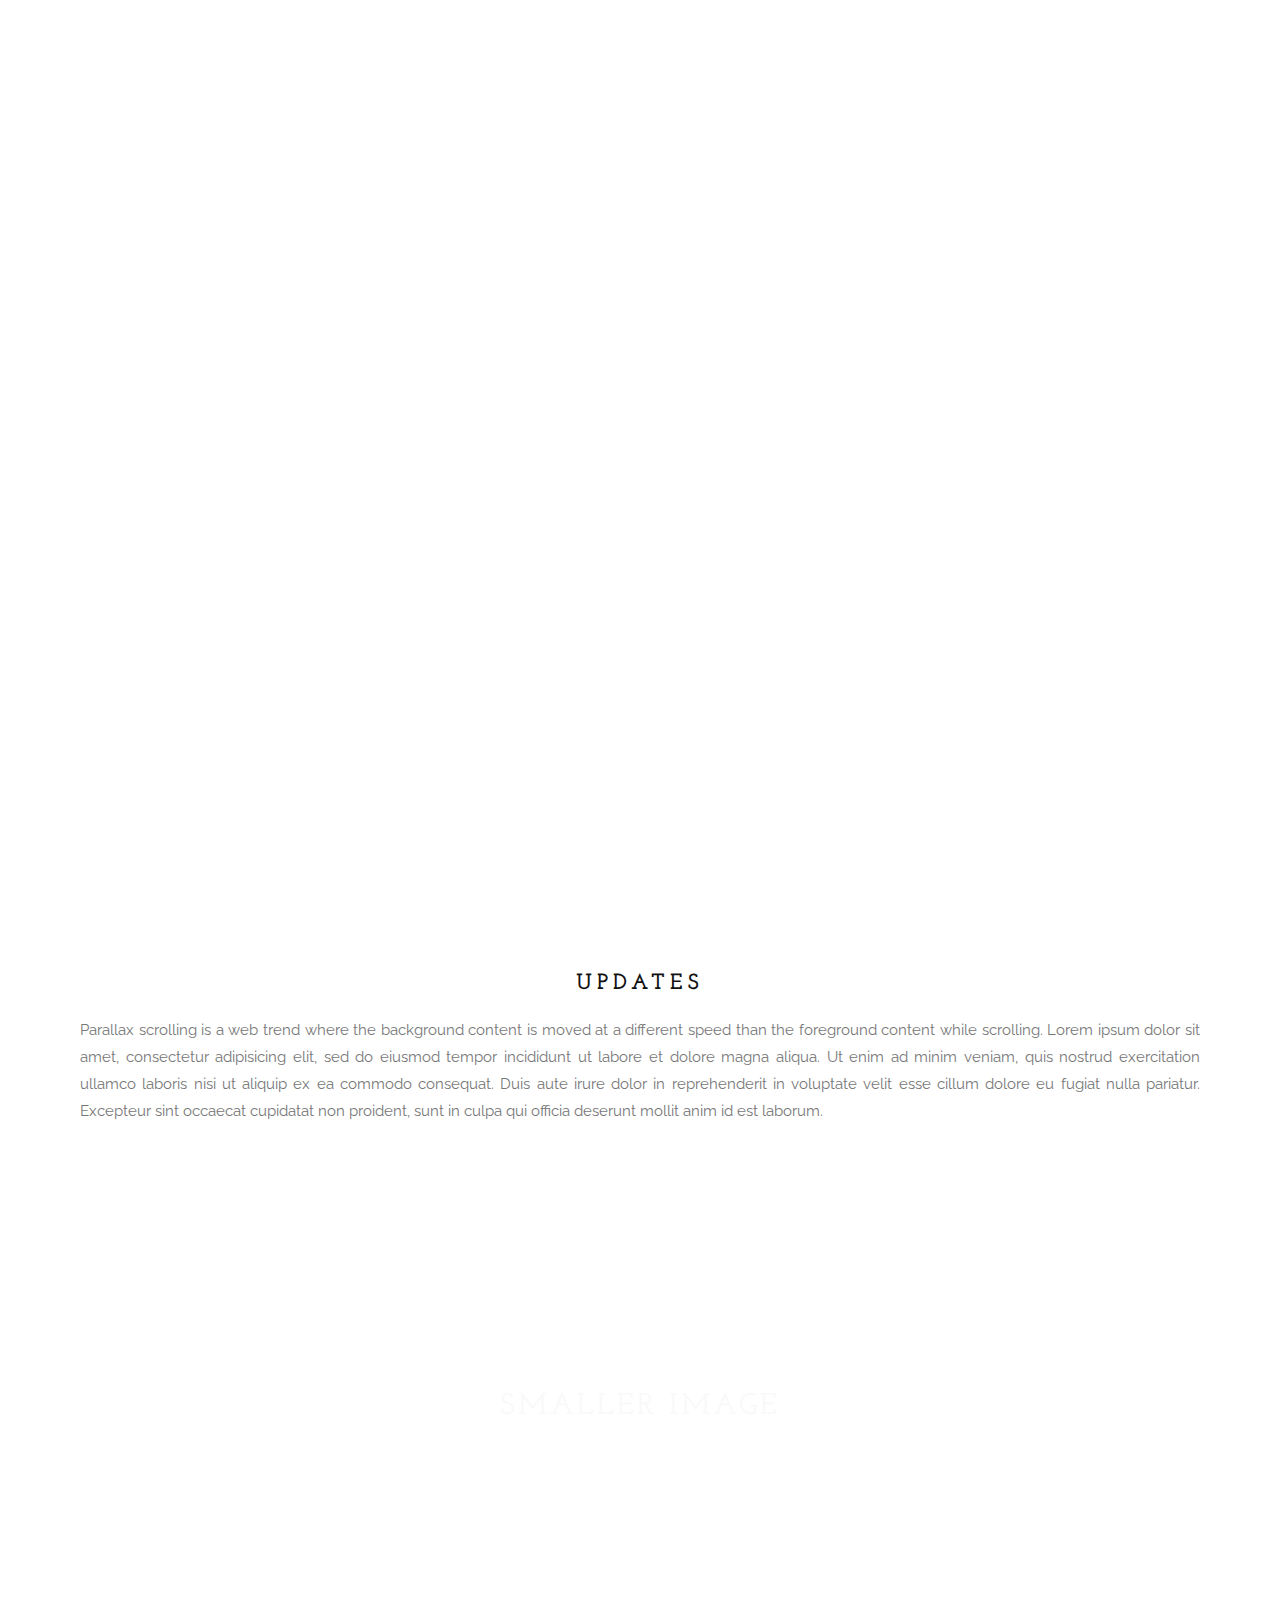
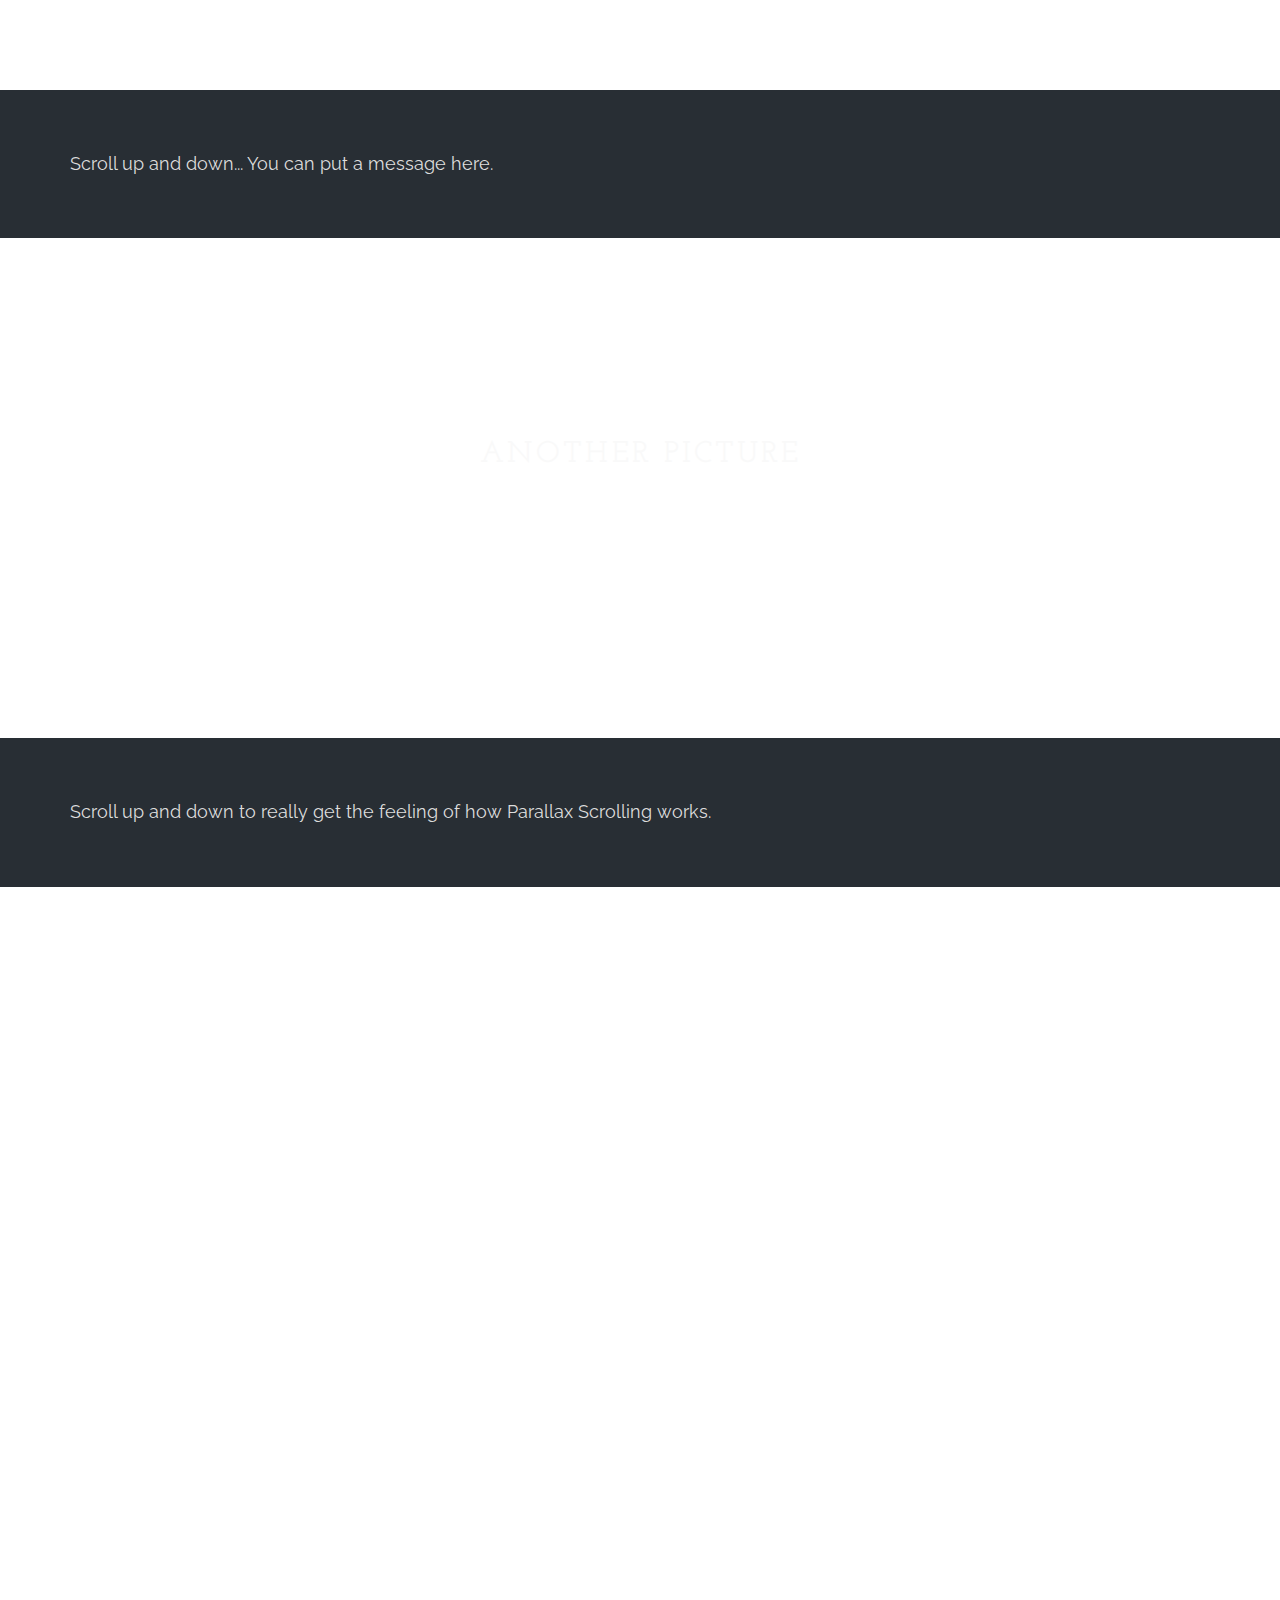
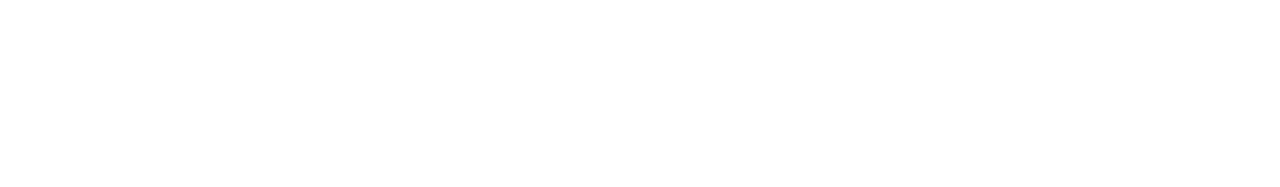
==== beta/index.html @ 8b1193c0 "Create beta homepage" ====
<html>
<head>
<title>LMH - Home</title>
<meta charset="utf-8">
<link rel="stylesheet" href="https://fonts.googleapis.com/css?family=Josefin+Slab:600,700|Raleway:200,400">
<style>
  body, html {
    height: 100%;
    margin: 0;
    font: 400 15px/1.8 "Raleway", sans-serif;
    color: #777;
  }

  .bgimg-1, .bgimg-2, .bgimg-3 {
    position: relative;
    opacity: 0.65;
    background-attachment: fixed;
    background-position: center;
    background-repeat: no-repeat;
    background-size: cover;

  }
  .bgimg-1 {
    background-image: url("img/img1.jpg");
    min-height: 100%;
    background-position: bottom;
  }

  .bgimg-2 {
    background-image: url("img/img2.jpg");
    min-height: 500px;
    background-position: bottom;
  }

  .bgimg-3 {
    background-image: url("http://i717.photobucket.com/albums/ww171/ahmedmoby/desktop%20wallpaper/nature_059.jpg");
    min-height: 500px;
    background-position: bottom;
  }

  .caption {
    position: absolute;
    left: 0;
    top: 50%;
    width: 100%;
    text-align: center;
    color: #000;
    margin-top: -60.5px;
  }

  .caption span.border {
    color: #fff;
    padding: 25px;
    font-size: 70px;
    letter-spacing: -5px;
    font-weight: 700;
    font-family: "Josefin Slab";
  }

  .nav {
    height: 10%;
  }

  h3 {
    letter-spacing: 5px;
    text-transform: uppercase;
    font: 700 22px "Josefin Slab", sans-serif;
    color: #111;
  }

  .caption2 {
    background-color: transparent;
    color: #F7F7F7;
    font-family: "Josefin Slab";
    font-size: 30px;
    font-weight: 600;
    letter-spacing: 3px;
  }
  #item {

  }
</style>
</head>
<body>
<div class="bgimg-1">
  <div class="caption">
    <span class="border">LMH</span>
  </div>
</div>

<div style="color: #777;background-color:white;text-align:center;padding:50px 80px;text-align: justify;" id="items">
  <h3 style="text-align:center;">Updates</h3>
  <p>Parallax scrolling is a web trend where the background content is moved at a different speed than the foreground content while scrolling. Lorem ipsum dolor sit amet, consectetur adipisicing elit, sed do eiusmod tempor incididunt ut labore et dolore magna aliqua. Ut enim ad minim veniam, quis nostrud exercitation ullamco laboris nisi ut aliquip ex ea commodo consequat. Duis aute irure dolor in reprehenderit in voluptate velit esse cillum dolore eu fugiat nulla pariatur. Excepteur sint occaecat cupidatat non proident, sunt in culpa qui officia deserunt mollit anim id est laborum.</p>
</div>

<div class="bgimg-2">
  <div class="caption">
    <span class="caption2">SMALLER IMAGE</span>
  </div>
</div>

<div style="position:relative;">
  <div style="color:#ddd;background-color:#282E34;text-align:center;padding:40px 70px;text-align: justify;font-size: 18px">
    <p>Scroll up and down... You can put a message here.</p>
  </div>
</div>

<div class="bgimg-3">
  <div class="caption">
    <span class="caption2">ANOTHER PICTURE</span>
  </div>
</div>

<div style="position:relative;">
  <div style="color:#ddd;background-color:#282E34;text-align:center;padding:40px 70px;text-align: justify;font-size: 18px">
    <p>Scroll up and down to really get the feeling of how Parallax Scrolling works.</p>
  </div>
</div>

<div class="bgimg-1">
  <div class="caption">
    <span class="border">COOL!</span>
  </div>
</div>

</body>
</html>
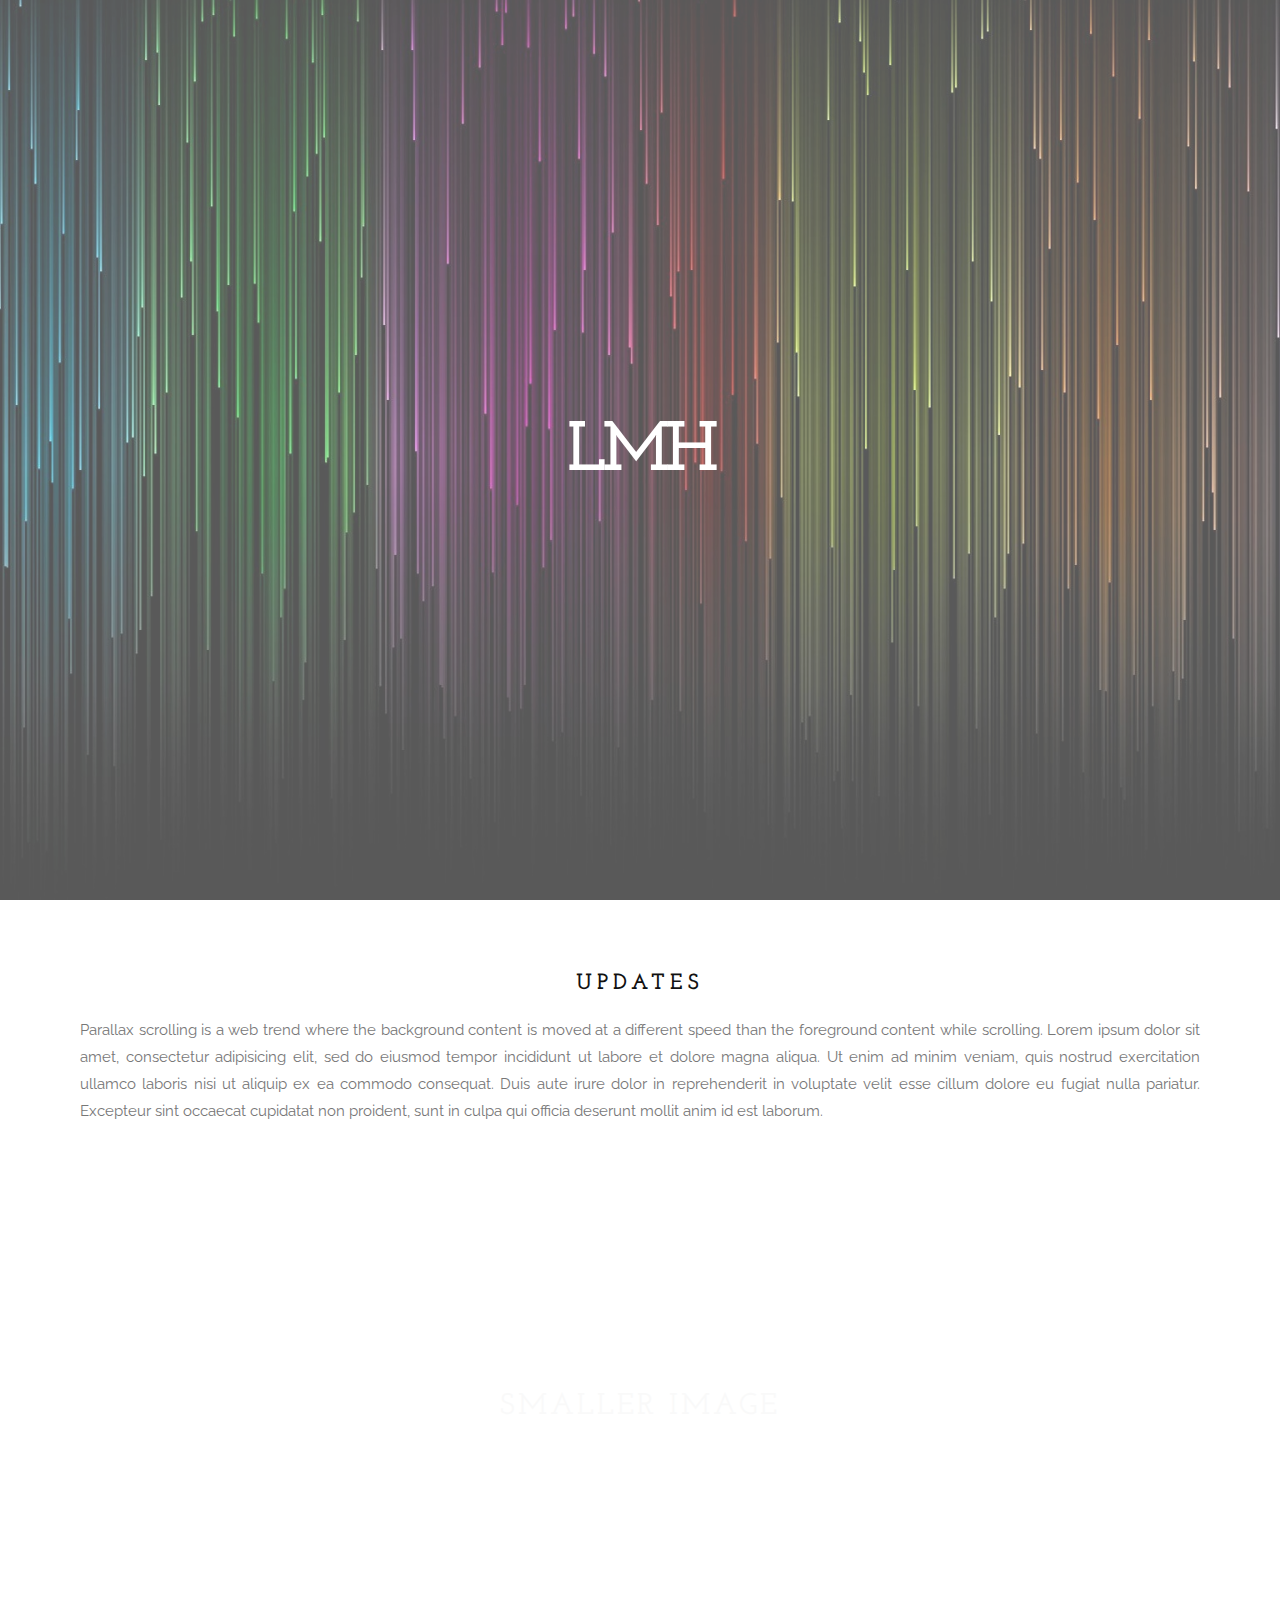
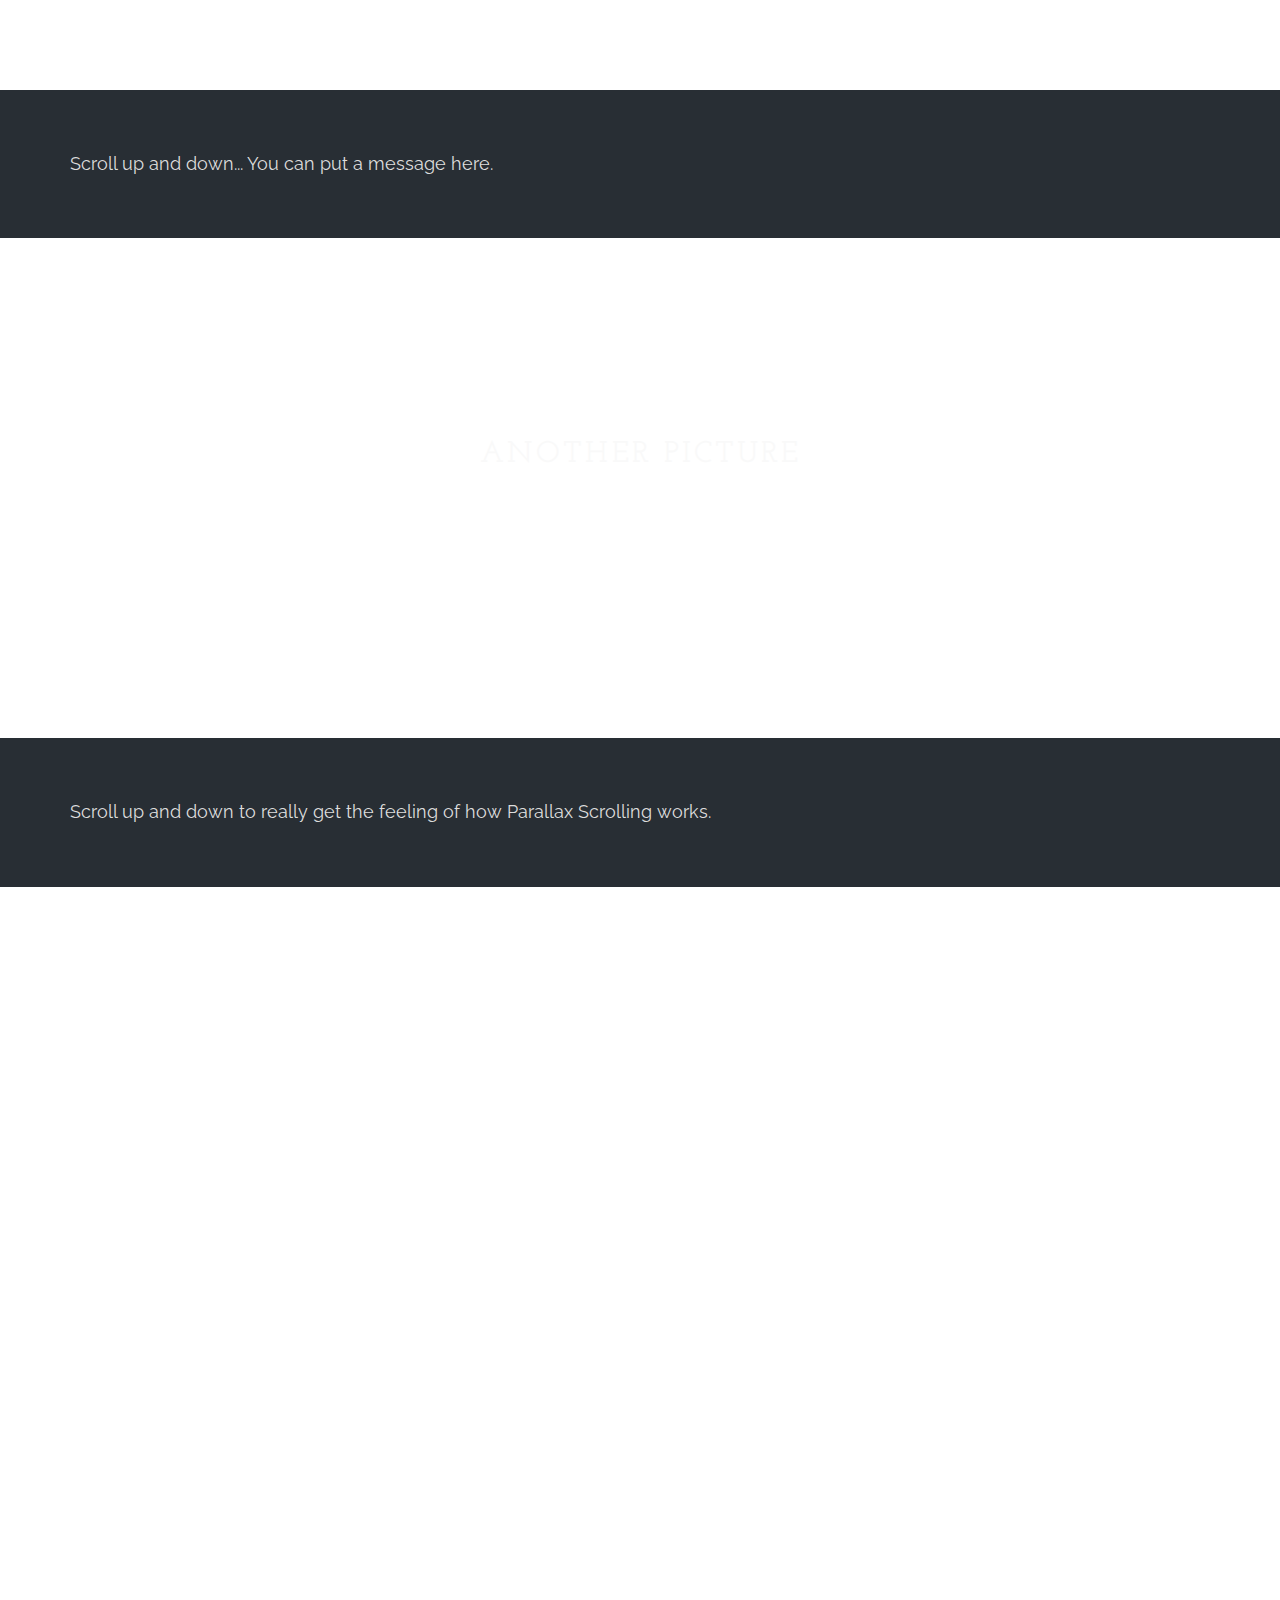
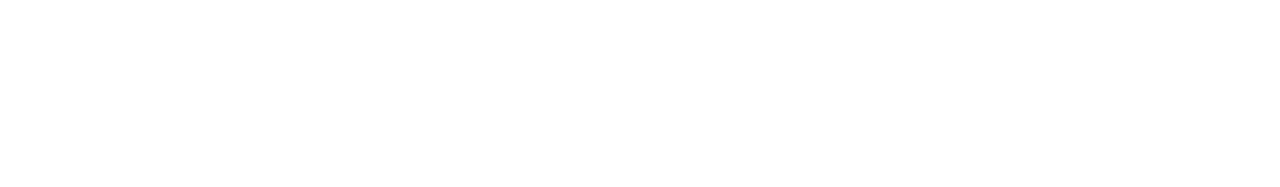
==== commit b24b25ac: "Fix file paths" ====
--- a/beta/index.html
+++ b/beta/index.html
@@ -21,19 +21,19 @@
 
   }
   .bgimg-1 {
-    background-image: url("img/img1.jpg");
+    background-image: url("../img1.jpg");
     min-height: 100%;
     background-position: bottom;
   }
 
   .bgimg-2 {
-    background-image: url("img/img2.jpg");
+    background-image: url("../img2.jpg");
     min-height: 500px;
     background-position: bottom;
   }
 
   .bgimg-3 {
-    background-image: url("http://i717.photobucket.com/albums/ww171/ahmedmoby/desktop%20wallpaper/nature_059.jpg");
+    background-image: url("../img3.jpg");
     min-height: 500px;
     background-position: bottom;
   }
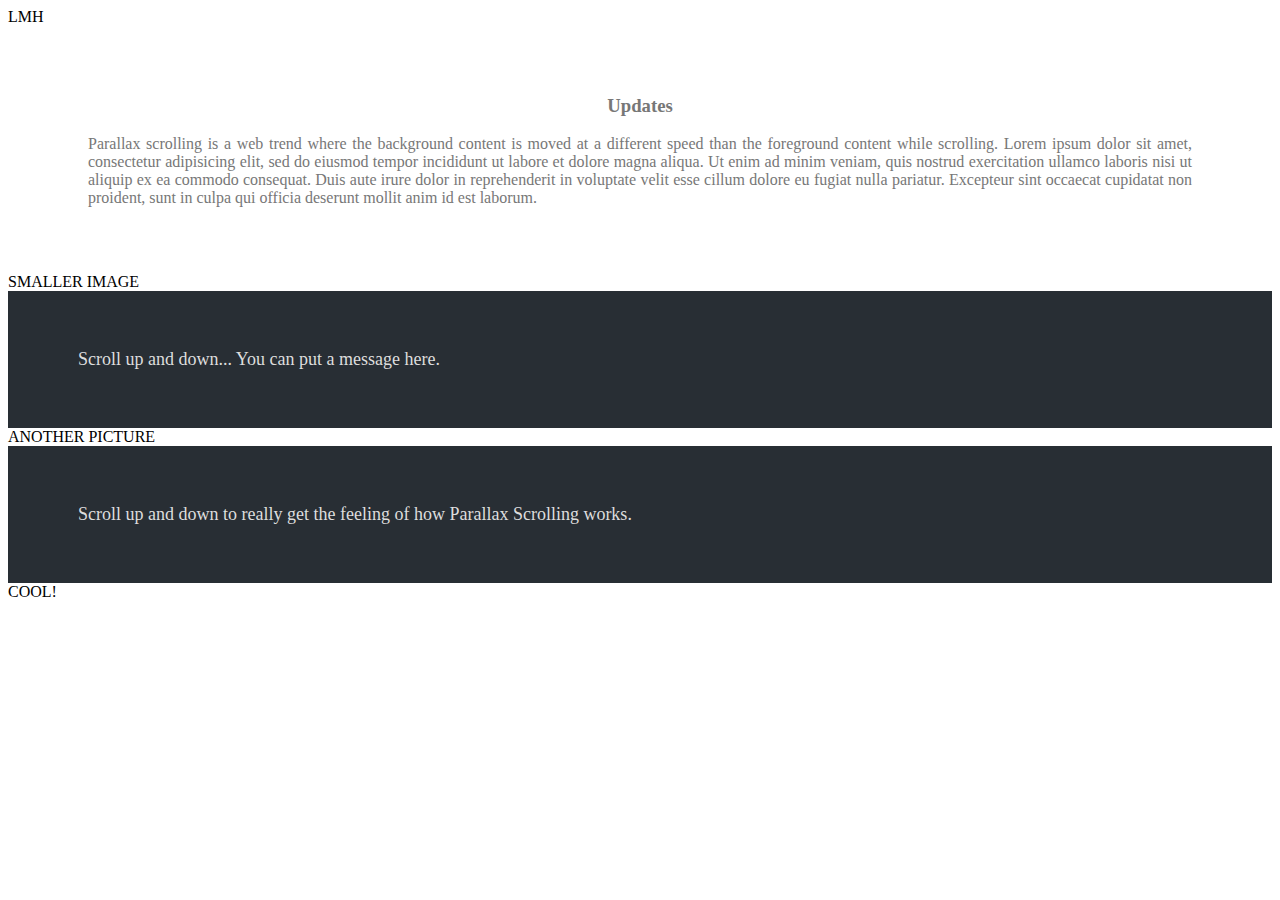
==== commit 09200d06: "Move css to stylesheet and branch" ====
--- a/beta/index.html
+++ b/beta/index.html
@@ -2,84 +2,8 @@
 <head>
 <title>LMH - Home</title>
 <meta charset="utf-8">
+<link rel="stylesheet" href="../css/home.css">
 <link rel="stylesheet" href="https://fonts.googleapis.com/css?family=Josefin+Slab:600,700|Raleway:200,400">
-<style>
-  body, html {
-    height: 100%;
-    margin: 0;
-    font: 400 15px/1.8 "Raleway", sans-serif;
-    color: #777;
-  }
-
-  .bgimg-1, .bgimg-2, .bgimg-3 {
-    position: relative;
-    opacity: 0.65;
-    background-attachment: fixed;
-    background-position: center;
-    background-repeat: no-repeat;
-    background-size: cover;
-
-  }
-  .bgimg-1 {
-    background-image: url("../img1.jpg");
-    min-height: 100%;
-    background-position: bottom;
-  }
-
-  .bgimg-2 {
-    background-image: url("../img2.jpg");
-    min-height: 500px;
-    background-position: bottom;
-  }
-
-  .bgimg-3 {
-    background-image: url("../img3.jpg");
-    min-height: 500px;
-    background-position: bottom;
-  }
-
-  .caption {
-    position: absolute;
-    left: 0;
-    top: 50%;
-    width: 100%;
-    text-align: center;
-    color: #000;
-    margin-top: -60.5px;
-  }
-
-  .caption span.border {
-    color: #fff;
-    padding: 25px;
-    font-size: 70px;
-    letter-spacing: -5px;
-    font-weight: 700;
-    font-family: "Josefin Slab";
-  }
-
-  .nav {
-    height: 10%;
-  }
-
-  h3 {
-    letter-spacing: 5px;
-    text-transform: uppercase;
-    font: 700 22px "Josefin Slab", sans-serif;
-    color: #111;
-  }
-
-  .caption2 {
-    background-color: transparent;
-    color: #F7F7F7;
-    font-family: "Josefin Slab";
-    font-size: 30px;
-    font-weight: 600;
-    letter-spacing: 3px;
-  }
-  #item {
-
-  }
-</style>
 </head>
 <body>
 <div class="bgimg-1">
